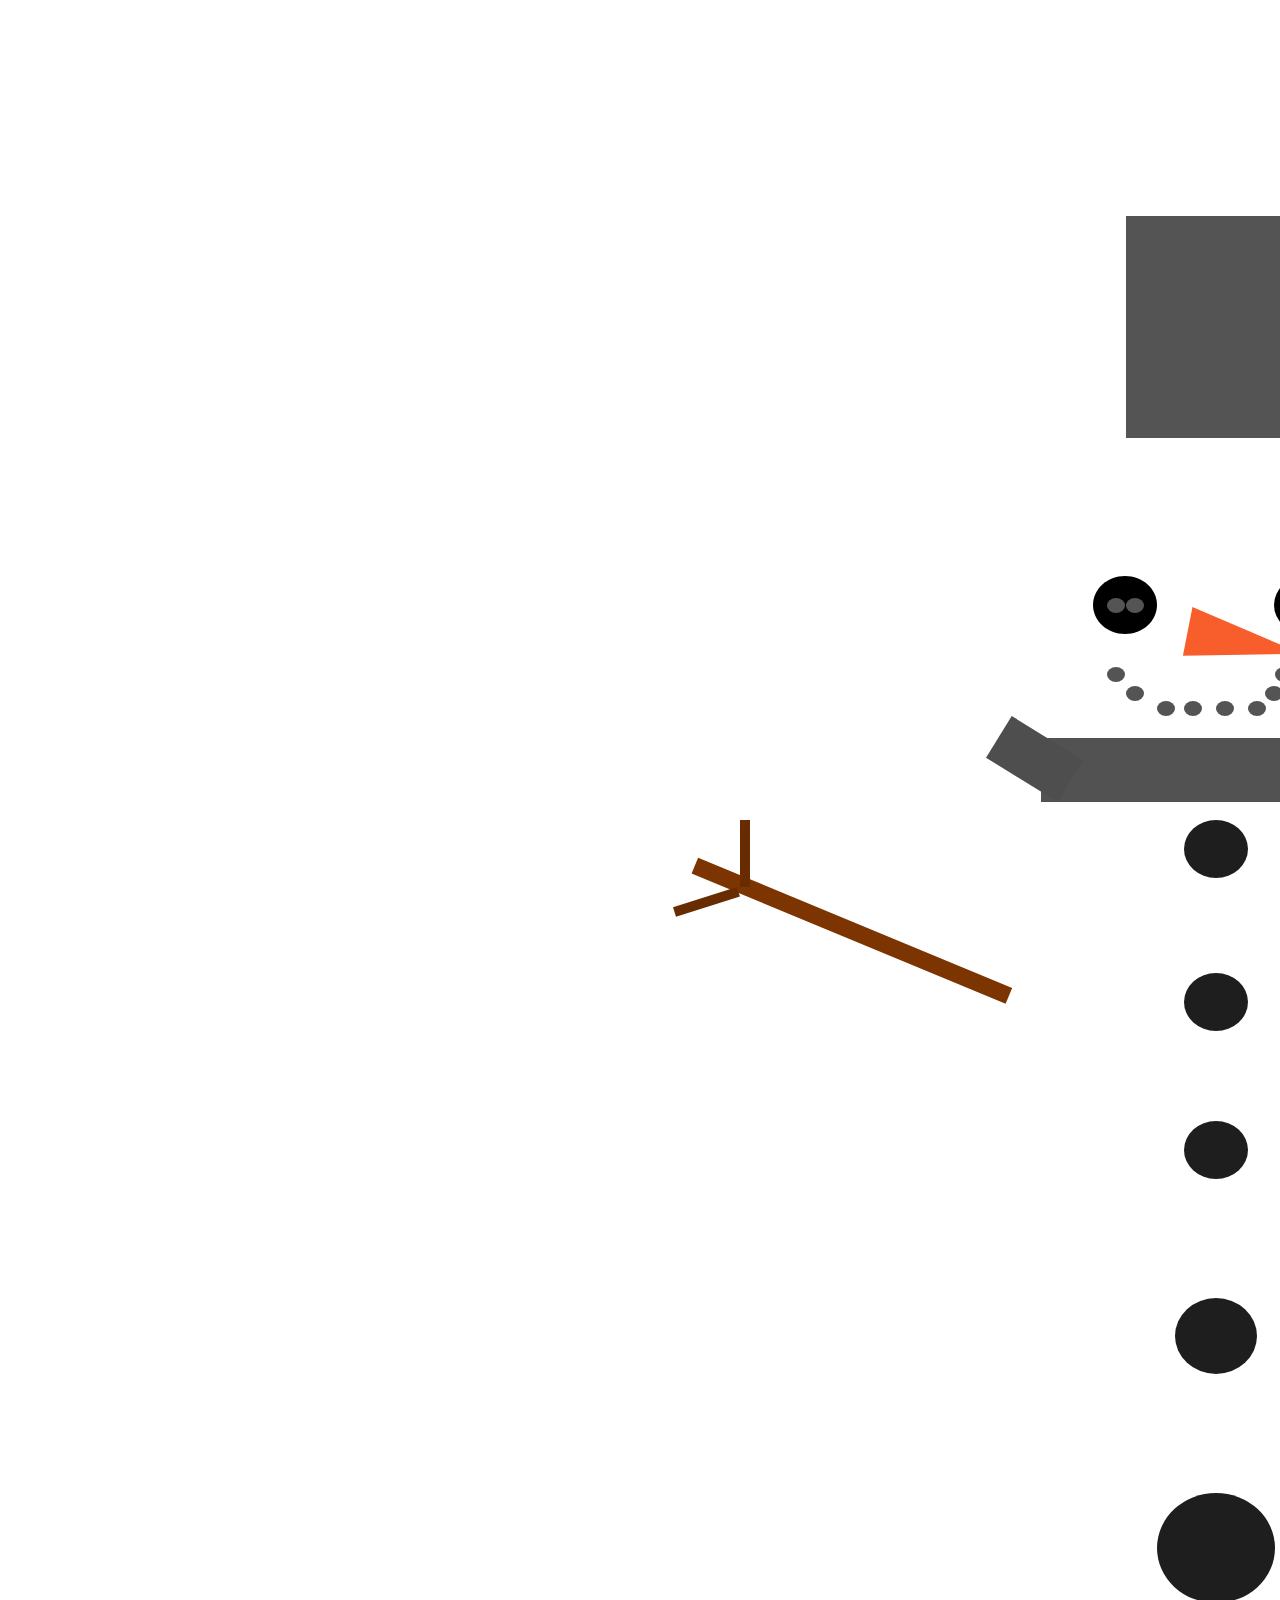
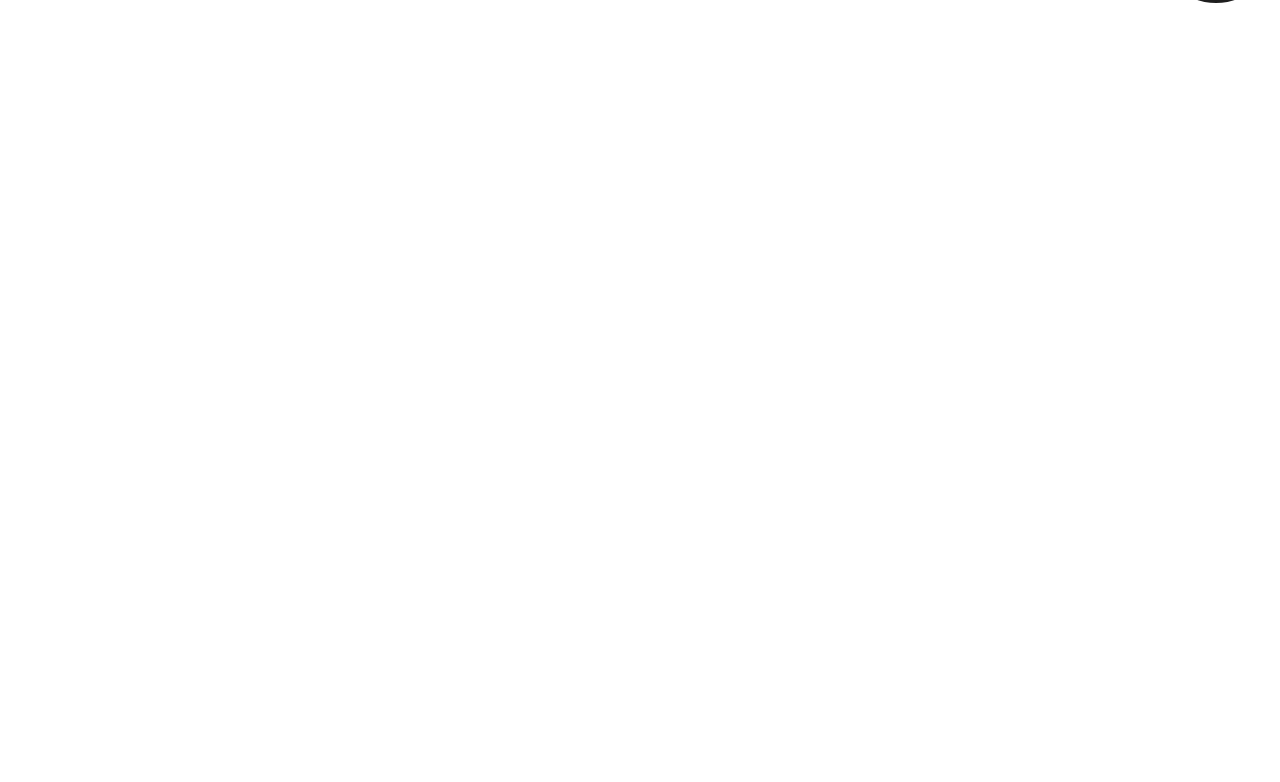
==== snowdoll/index.html @ c34dd23e "first commit" ====
<!DOCTYPE html>
<html lang="en">
<head>
    <meta charset="UTF-8">
    <meta name="viewport" content="width=device-width, initial-scale=1.0">
    <title>Document</title>
    <style>
        @keyframes fon {            
            100% {transform: rotate(360deg);}
        }
        body {
        }

        img {
            border: 2px solid rgb(255, 255, 255);
            animation : fon 1s infinite 0.5s ease-in-out;
        }
       
        </style>
</head>
<body>
    <div class="fon"></div>
    <img src="img/snowMan.svg">
</body>
</html>
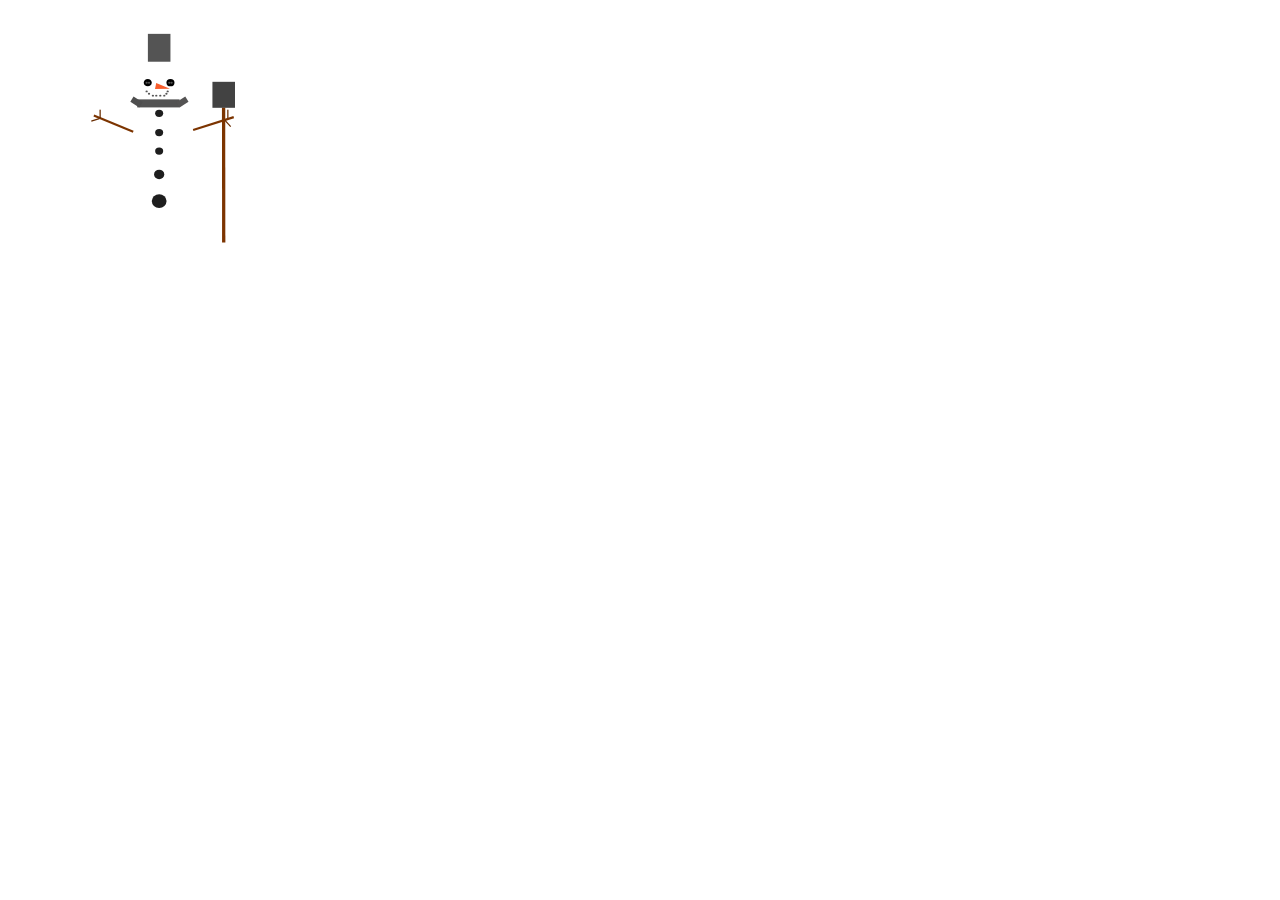
==== commit 43fc4552: "some-changes" ====
--- a/snowdoll/index.html
+++ b/snowdoll/index.html
@@ -6,14 +6,17 @@
     <title>Document</title>
     <style>
         @keyframes fon {            
-            100% {transform: rotate(360deg);}
+            50% {transform: scale(0.5);}
+            100% {transform: scale(1);}
         }
         body {
+            width: 100%;
+            height: auto;
         }
 
         img {
-            border: 2px solid rgb(255, 255, 255);
-            animation : fon 1s infinite 0.5s ease-in-out;
+            width: 20em;
+            animation : fon 3s infinite 0.5s ease-in-out;
         }
        
         </style>
